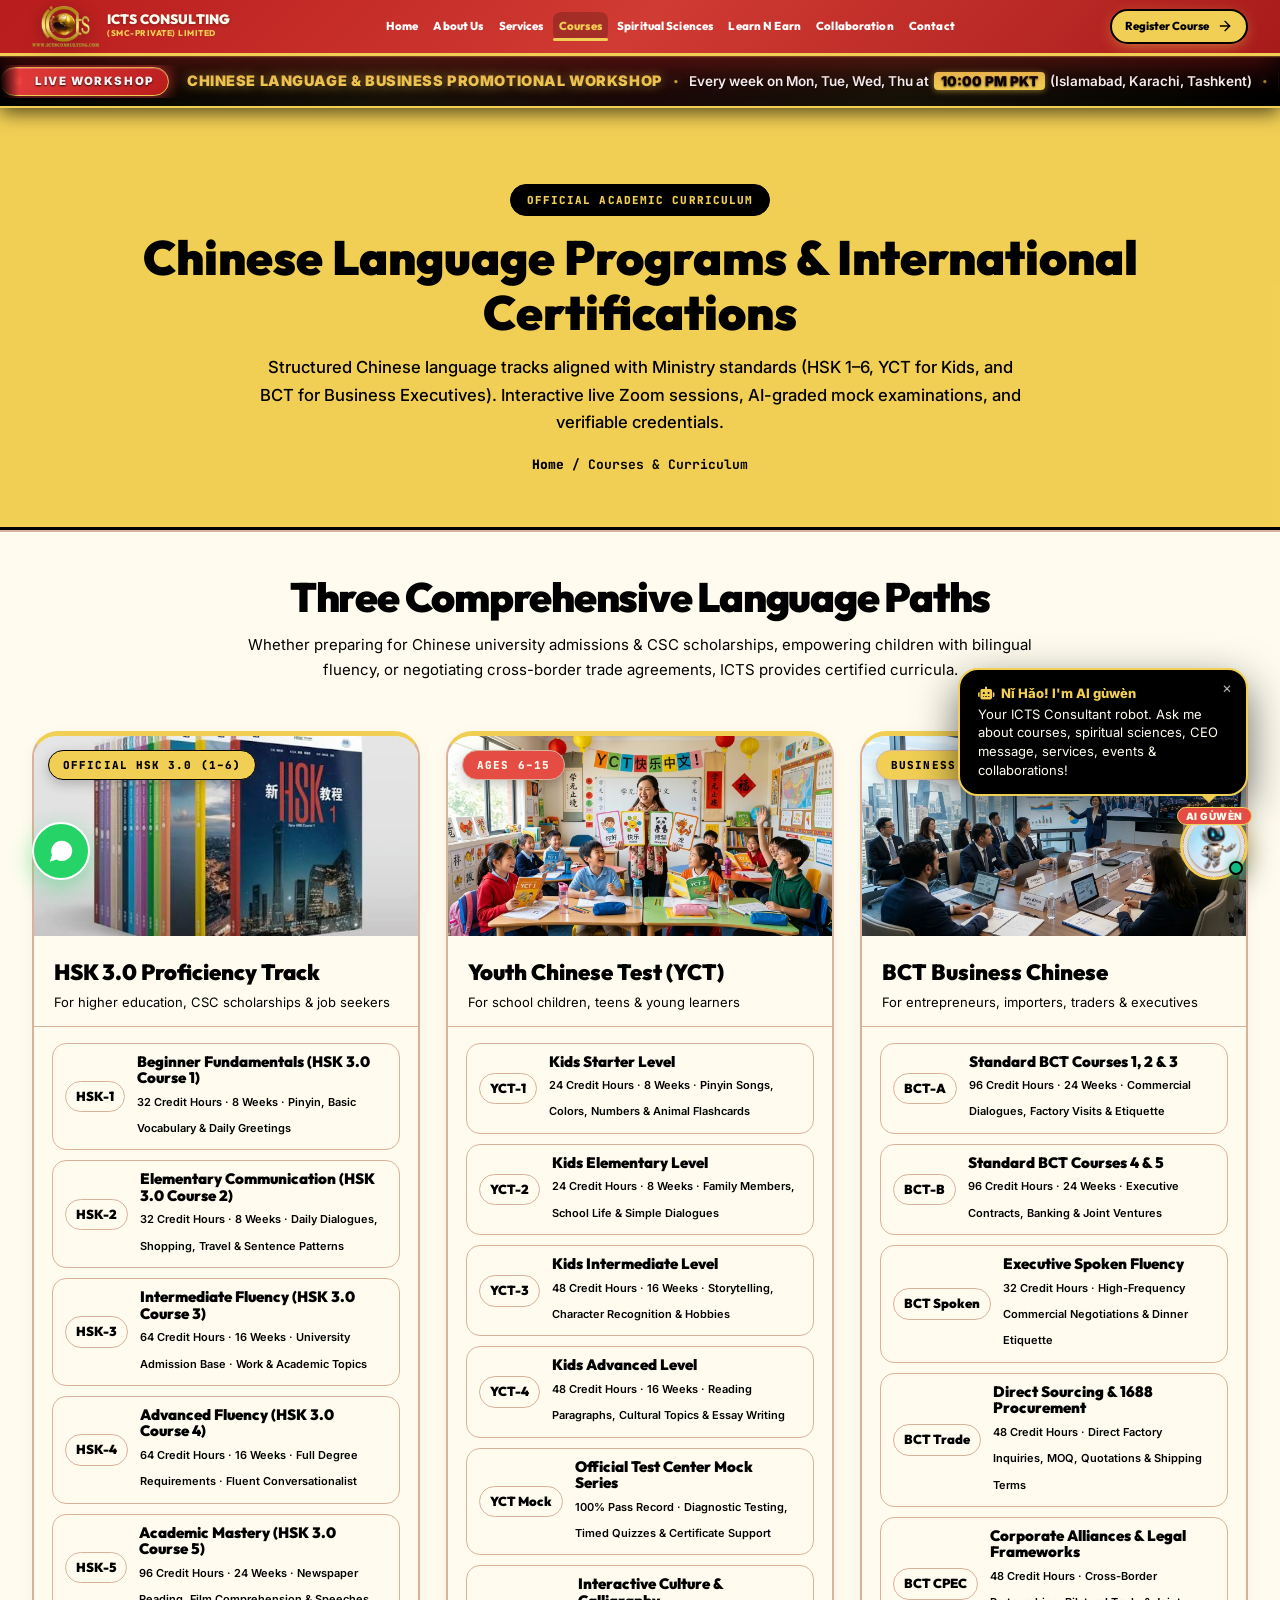
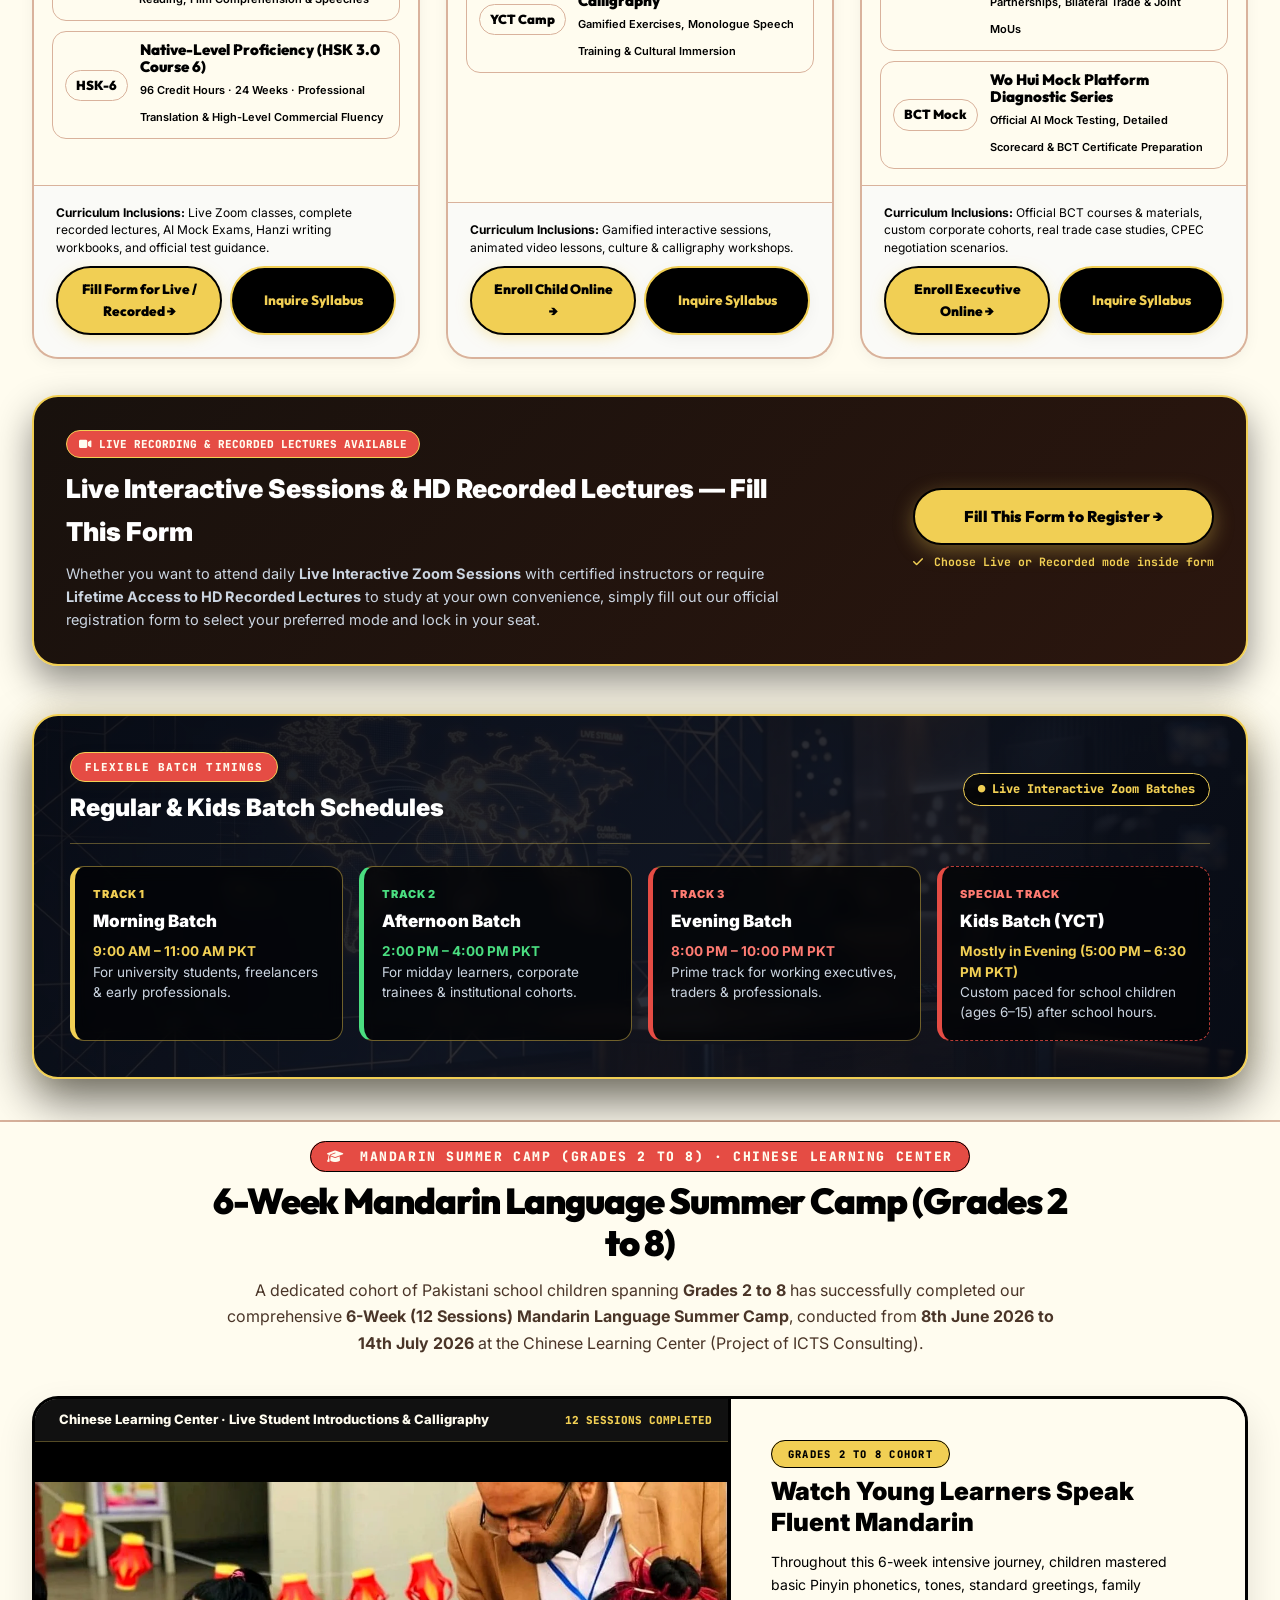
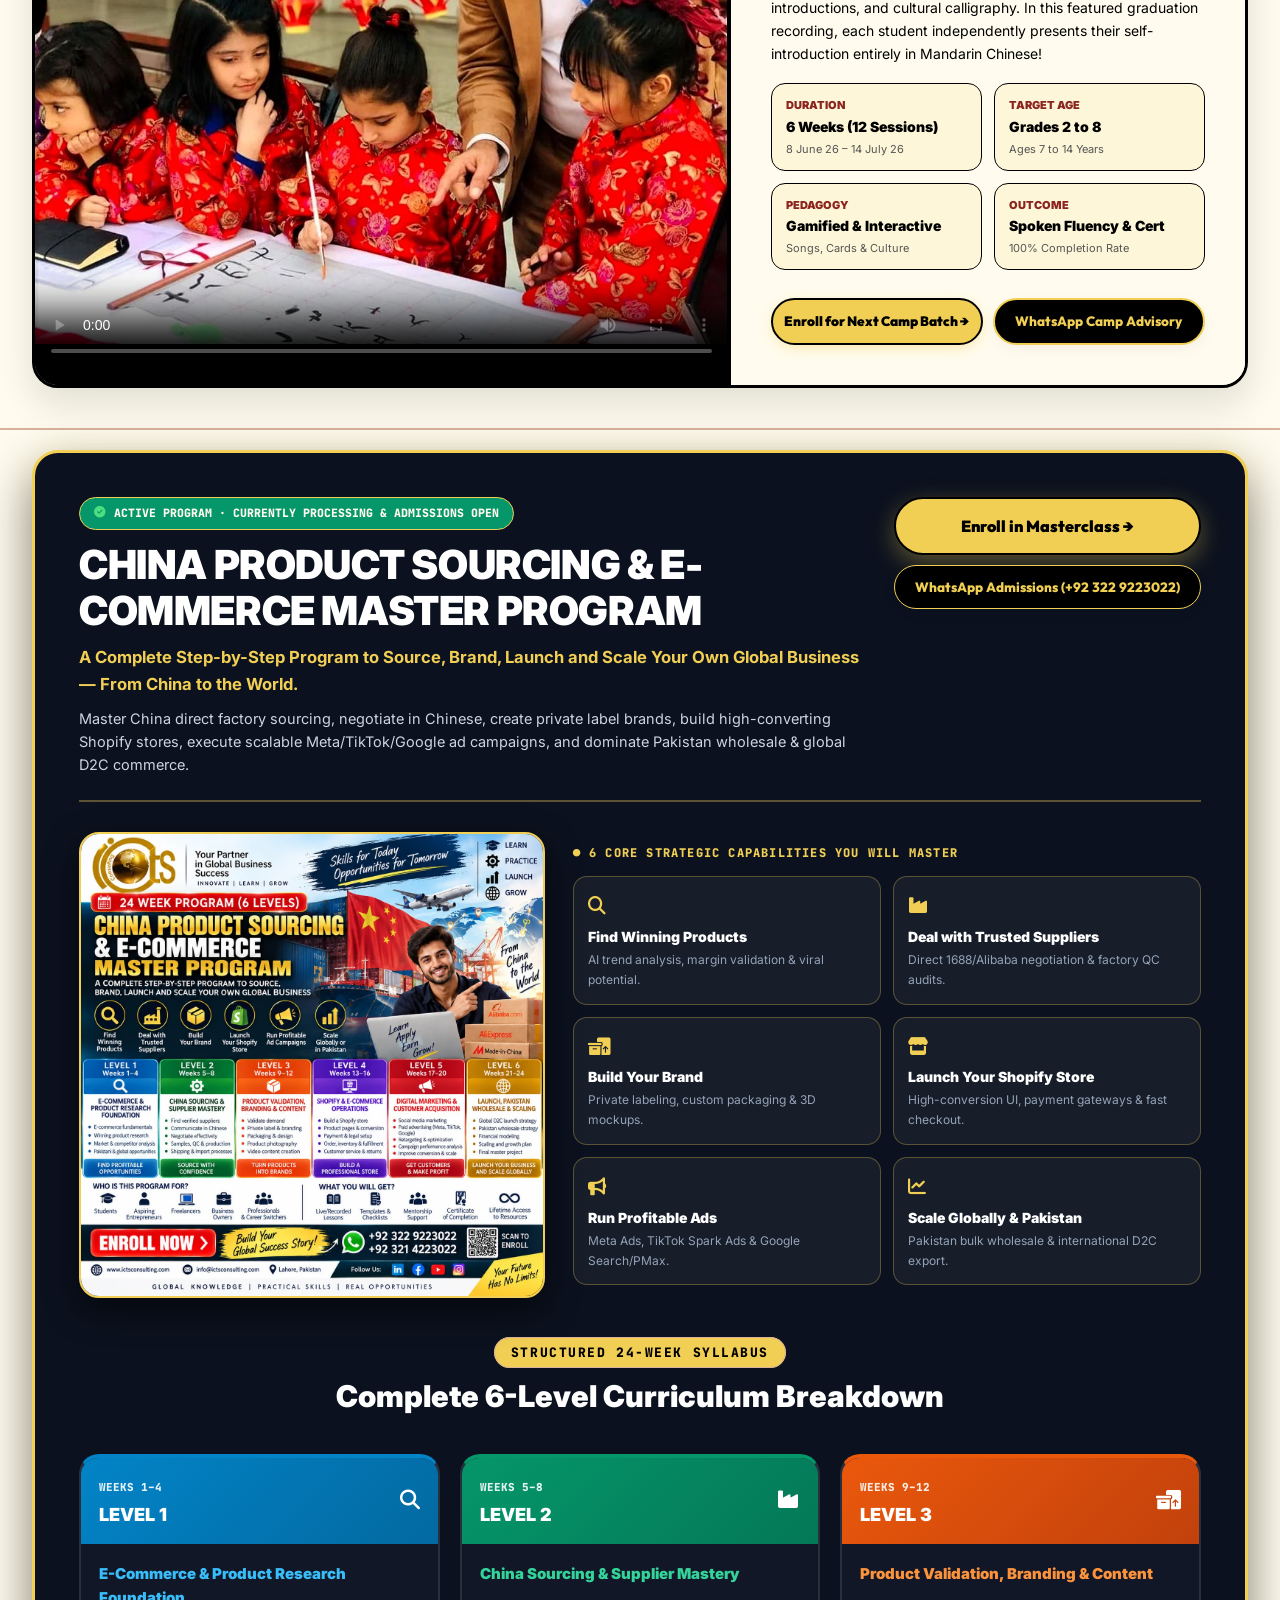
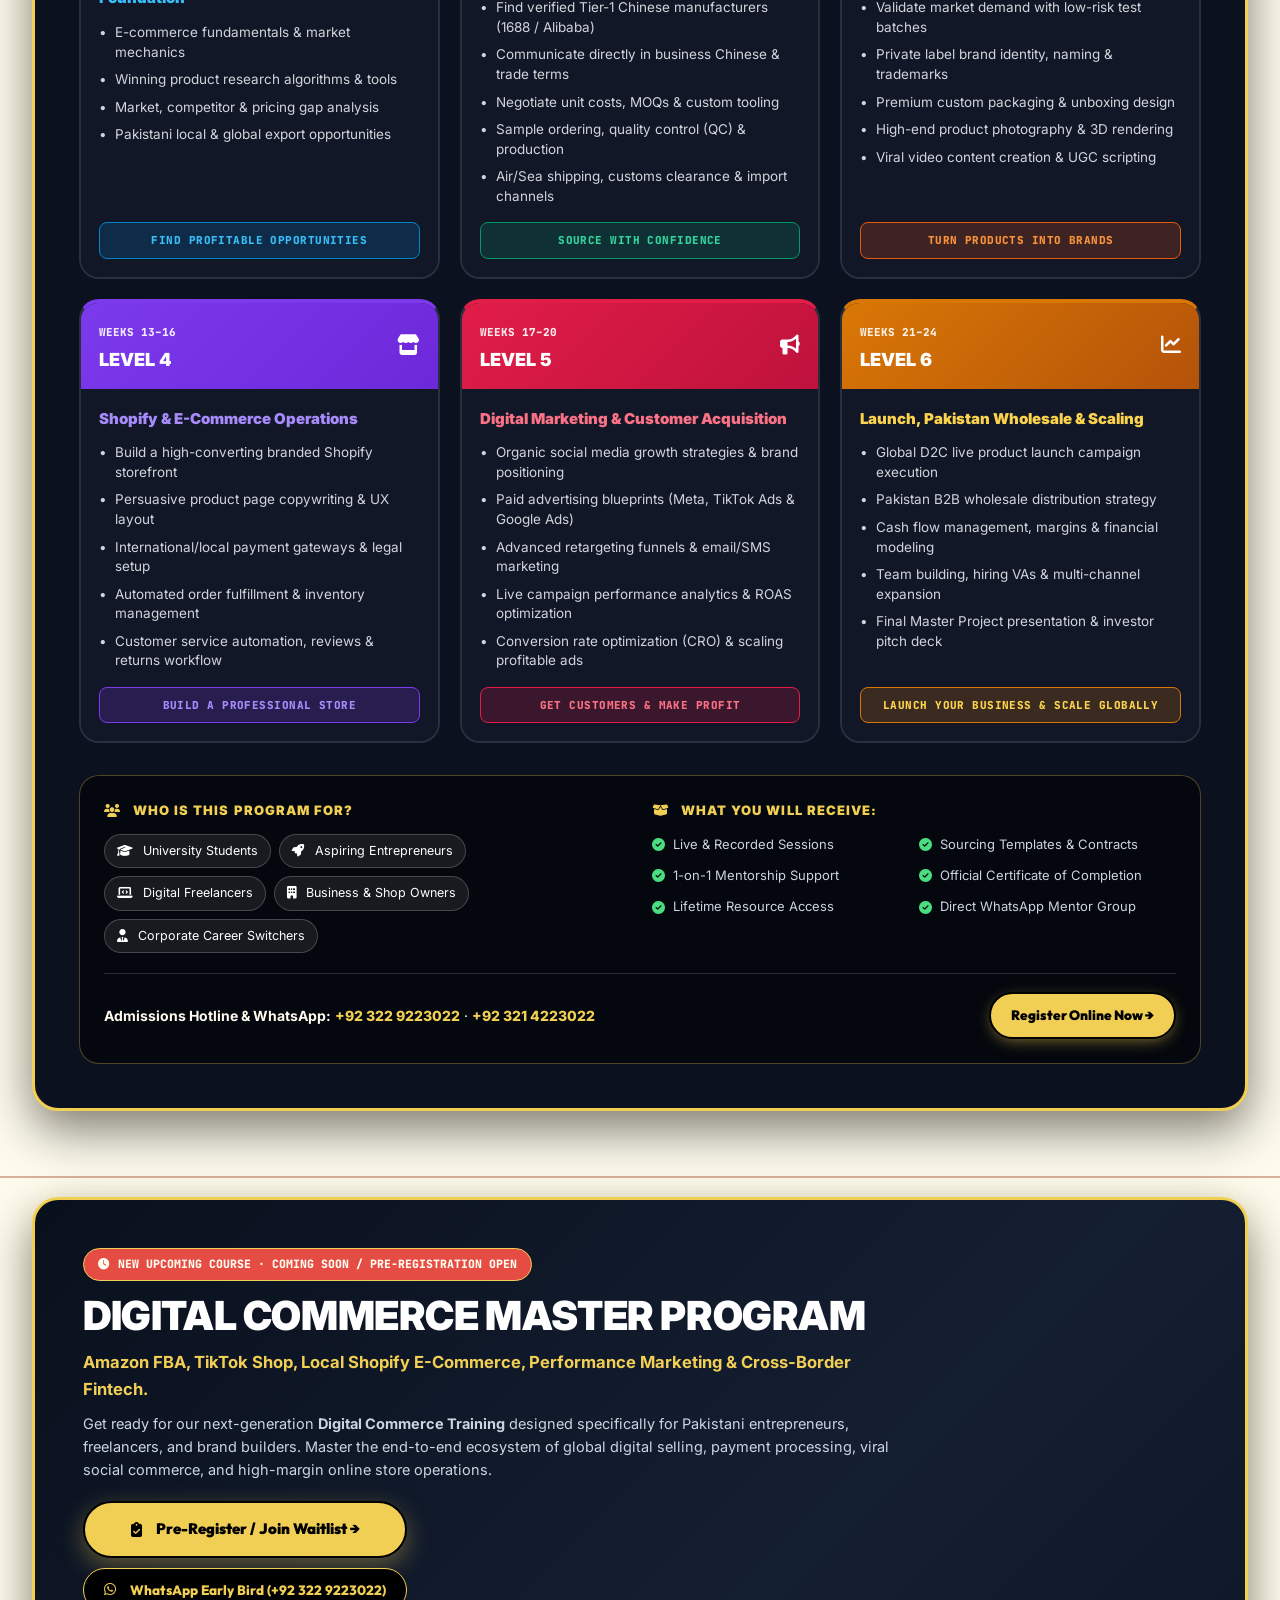
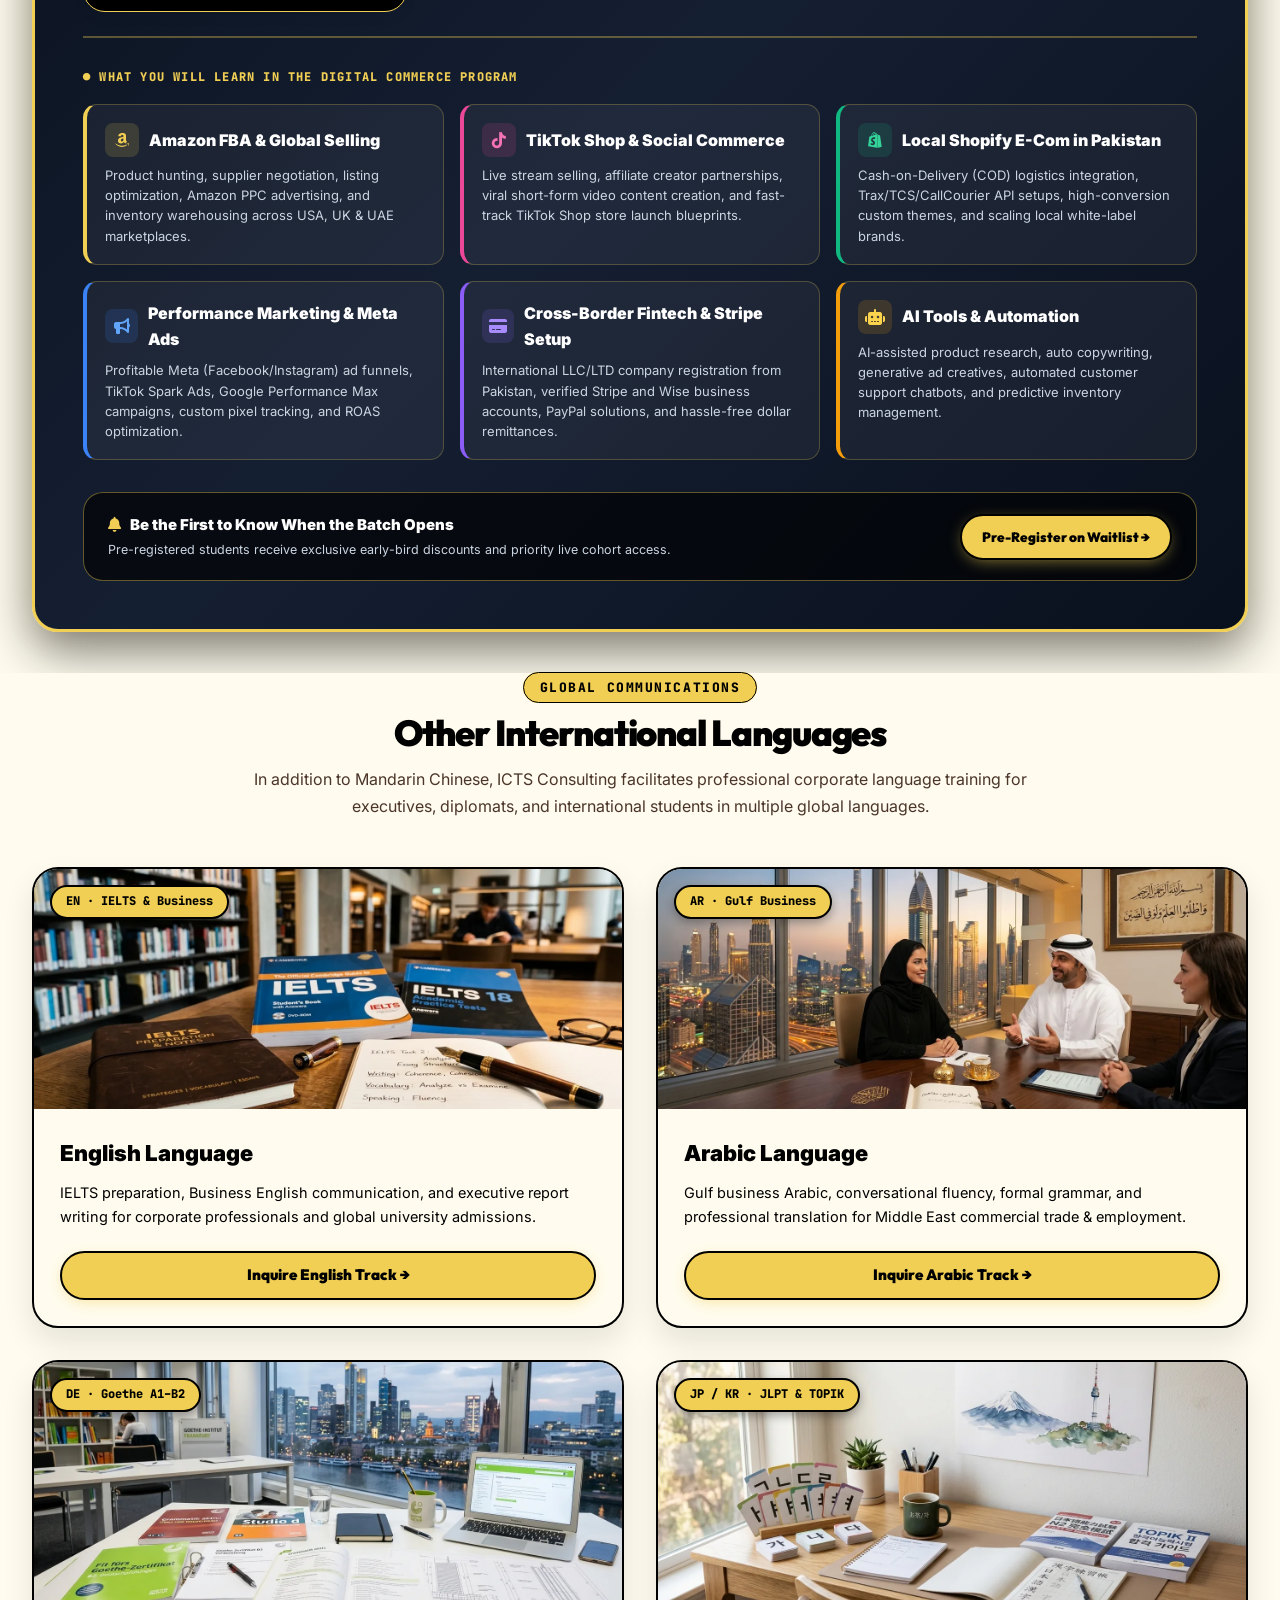
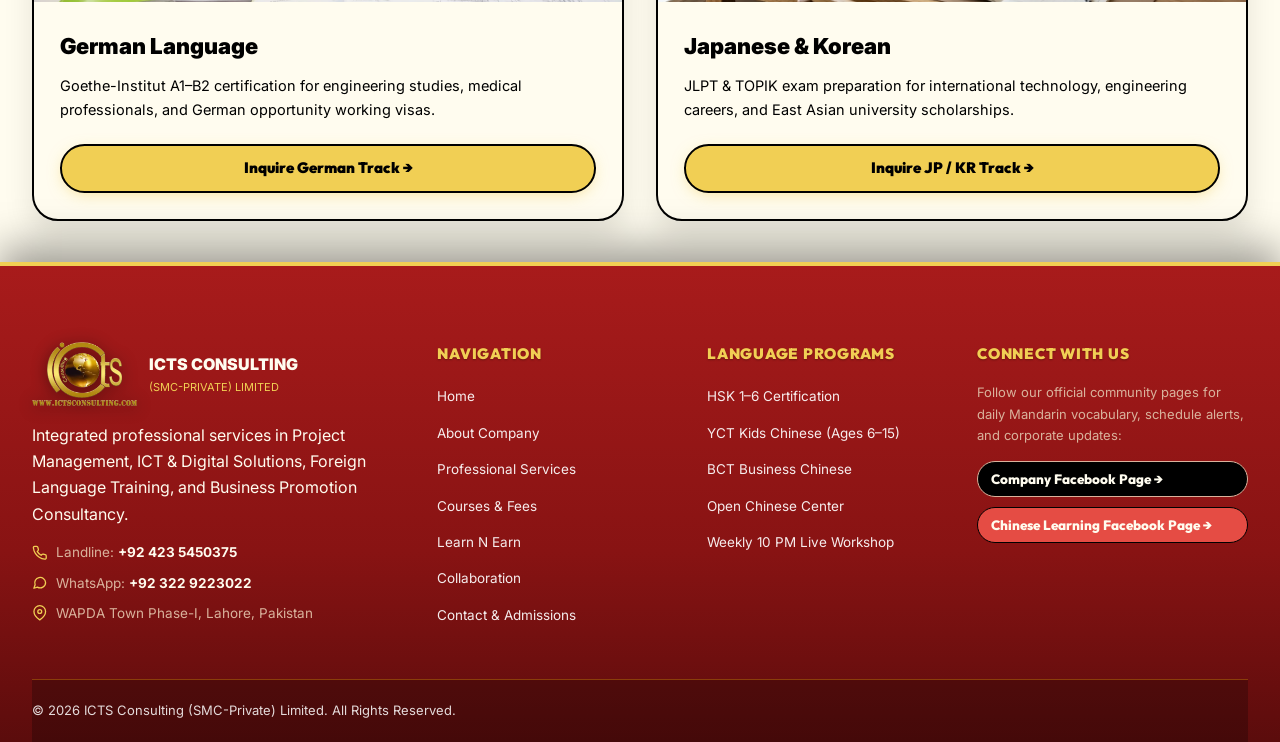
==== programs/index.html @ 7f03fbec "Update chatbot knowledge base, fix programs redirection, and set official logo in social previews" ====
<!DOCTYPE html>
<html lang="en">
<head>
  <meta charset="UTF-8">
  <meta http-equiv="refresh" content="0; url=../courses.html">
  <meta name="robots" content="index, follow">
  <title>Chinese Language Programs &amp; Courses | ICTS Consulting</title>
  <!-- Social / WhatsApp Preview Tags -->
  <meta property="og:type" content="website">
  <meta property="og:title" content="Chinese Language Programs & Courses | ICTS Consulting">
  <meta property="og:description" content="Explore certified Chinese Mandarin HSK, YCT, BCT, Business Language, and E-Commerce courses by ICTS Consulting.">
  <meta property="og:image" content="https://www.ictsconsulting.com/assests/icts_logo.webp">
  <meta property="og:image:secure_url" content="https://www.ictsconsulting.com/assests/icts_logo.webp">
  <meta property="og:image:type" content="image/webp">
  <meta property="og:image:alt" content="ICTS Consulting Official Logo">
  <meta property="og:url" content="https://www.ictsconsulting.com/courses.html">
  <meta name="twitter:card" content="summary_large_image">
  <meta name="twitter:image" content="https://www.ictsconsulting.com/assests/icts_logo.webp">

  <script>
    window.location.replace("../courses.html");
  </script>
</head>
<body>
  <p>Redirecting to <a href="../courses.html">Chinese Language Programs &amp; Courses</a>...</p>
</body>
</html>
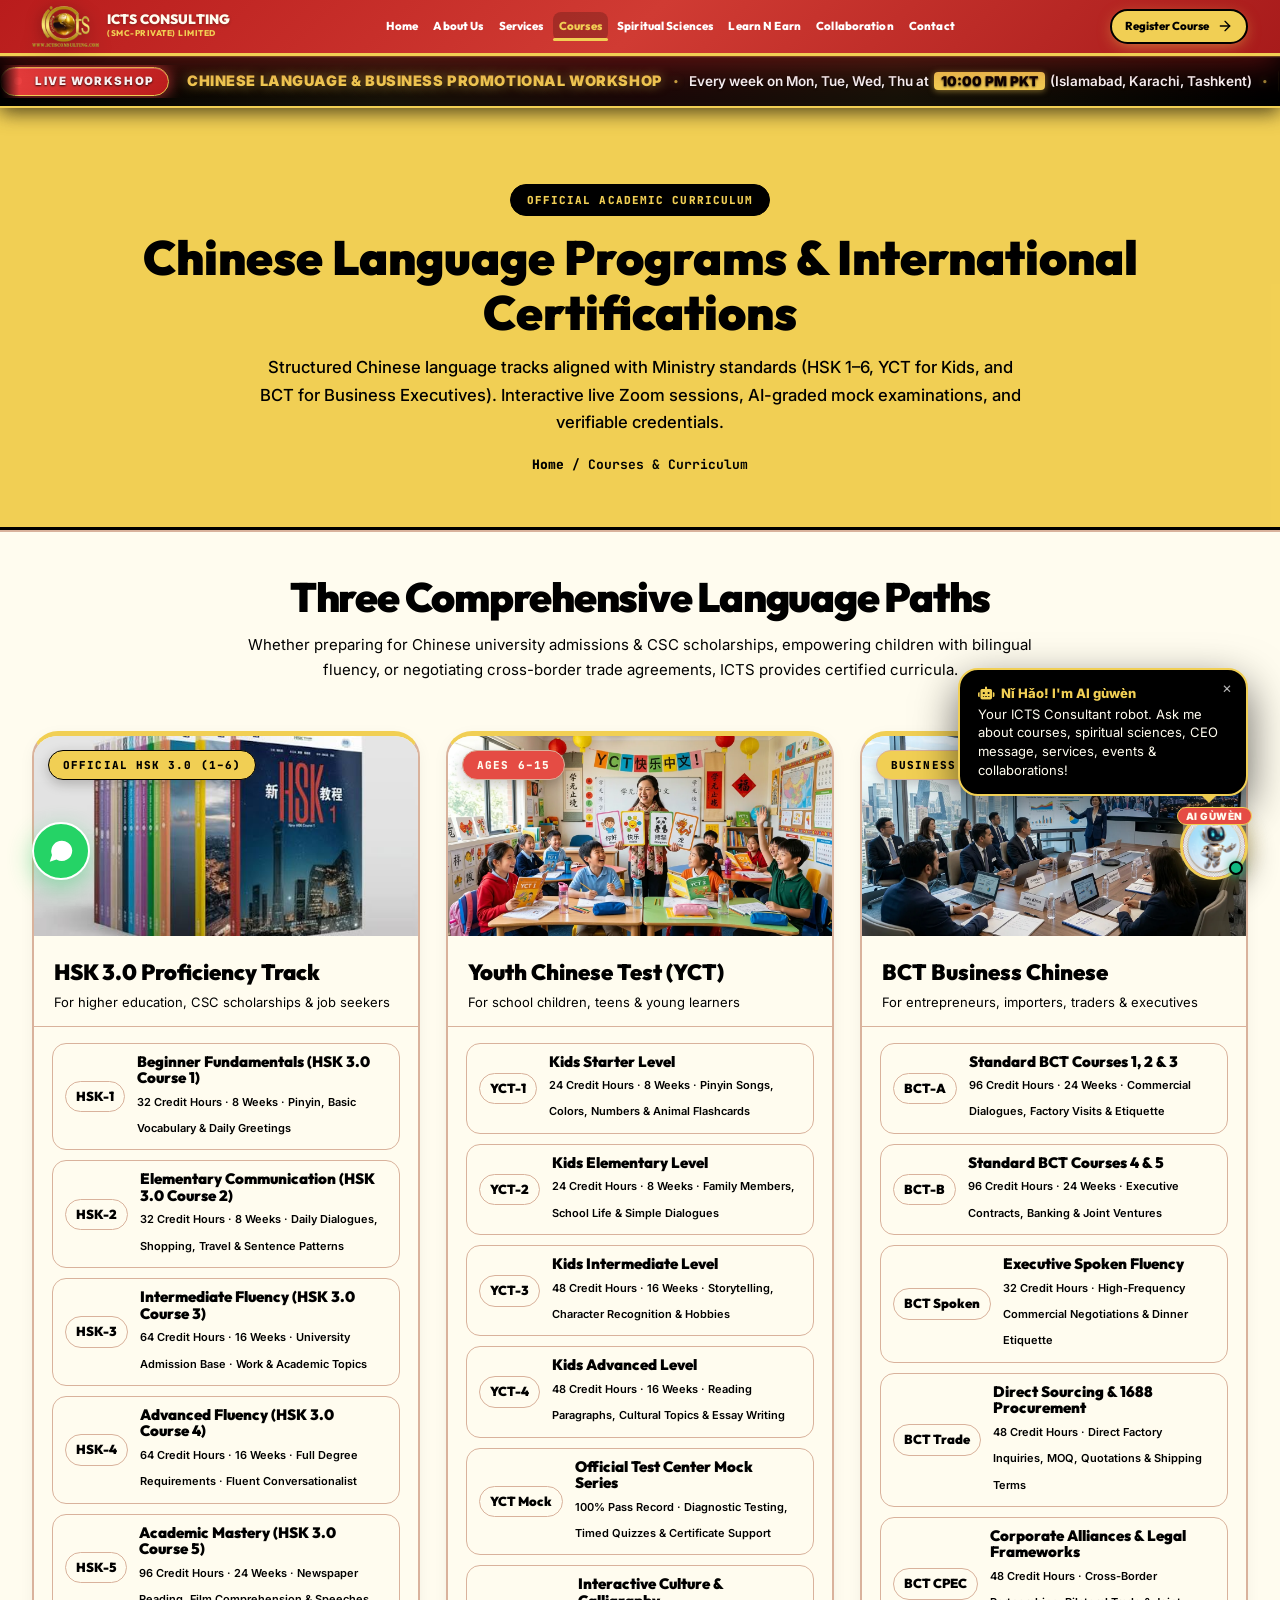
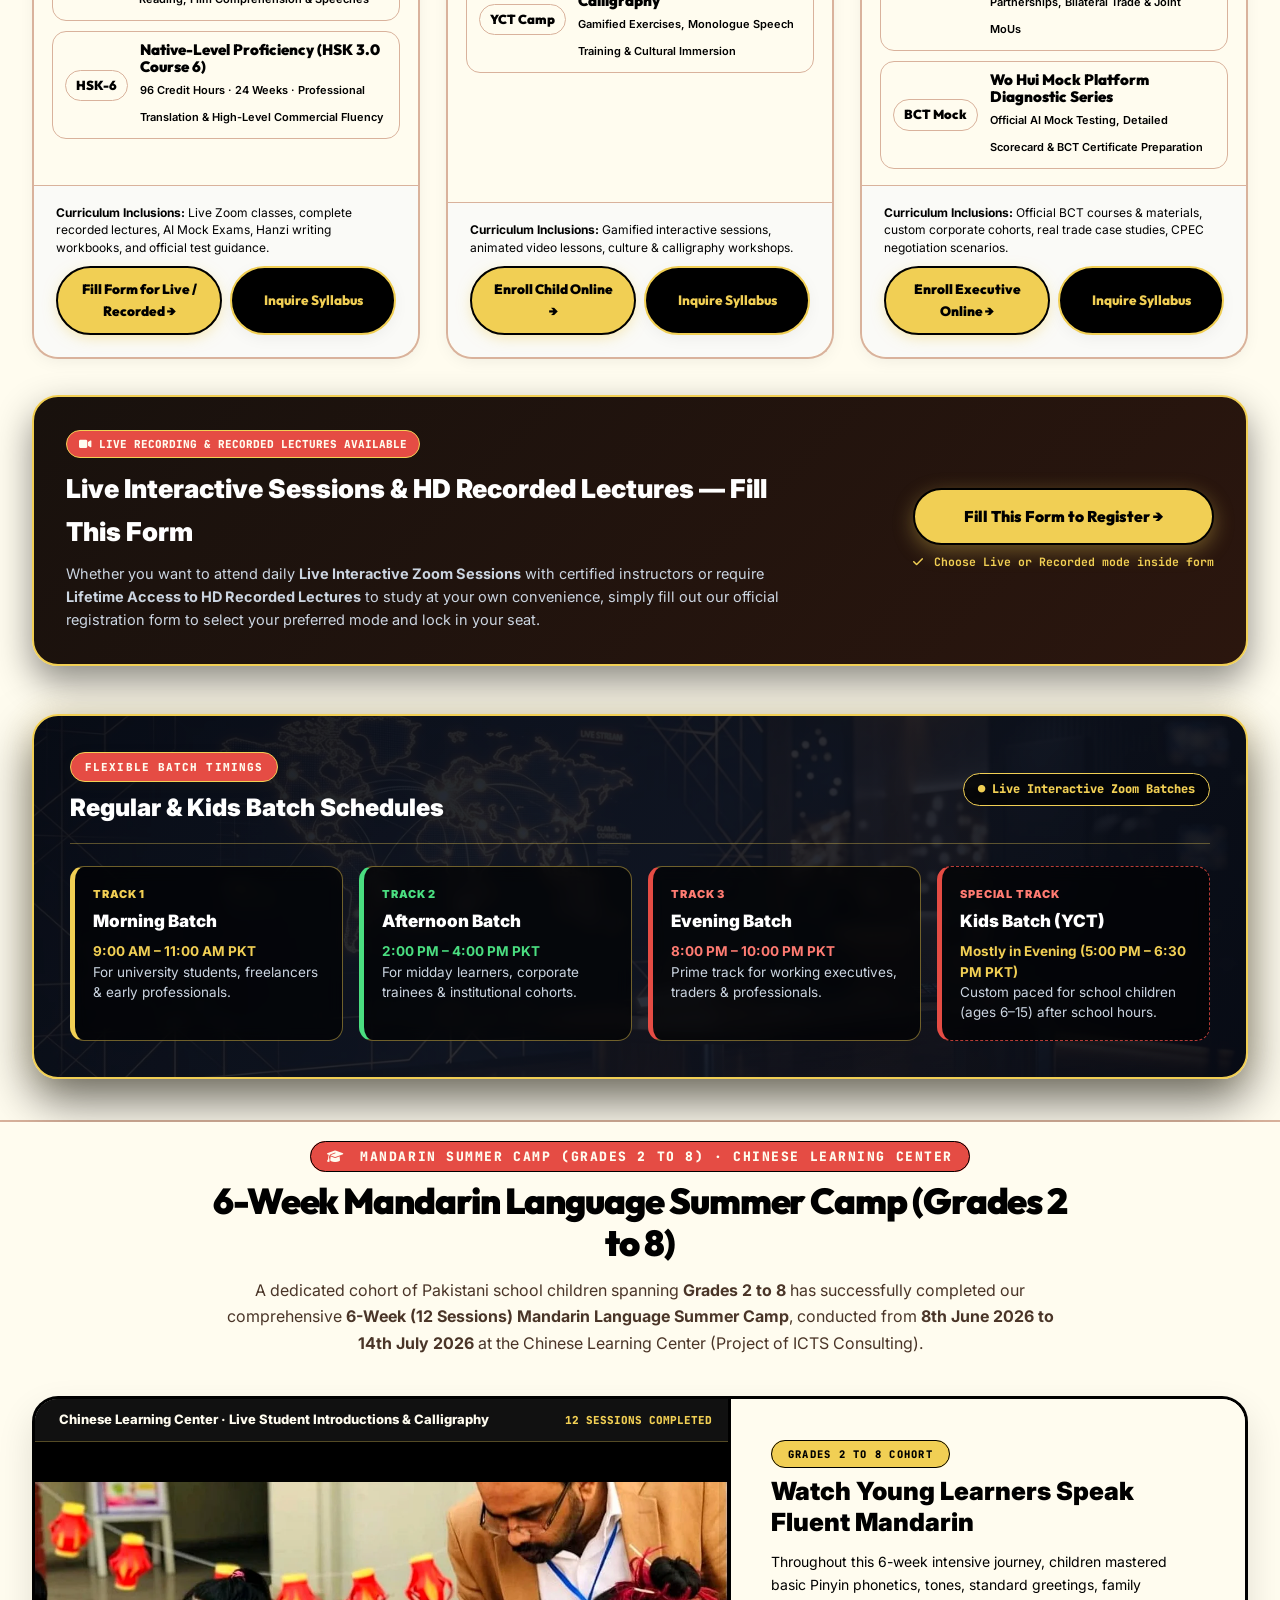
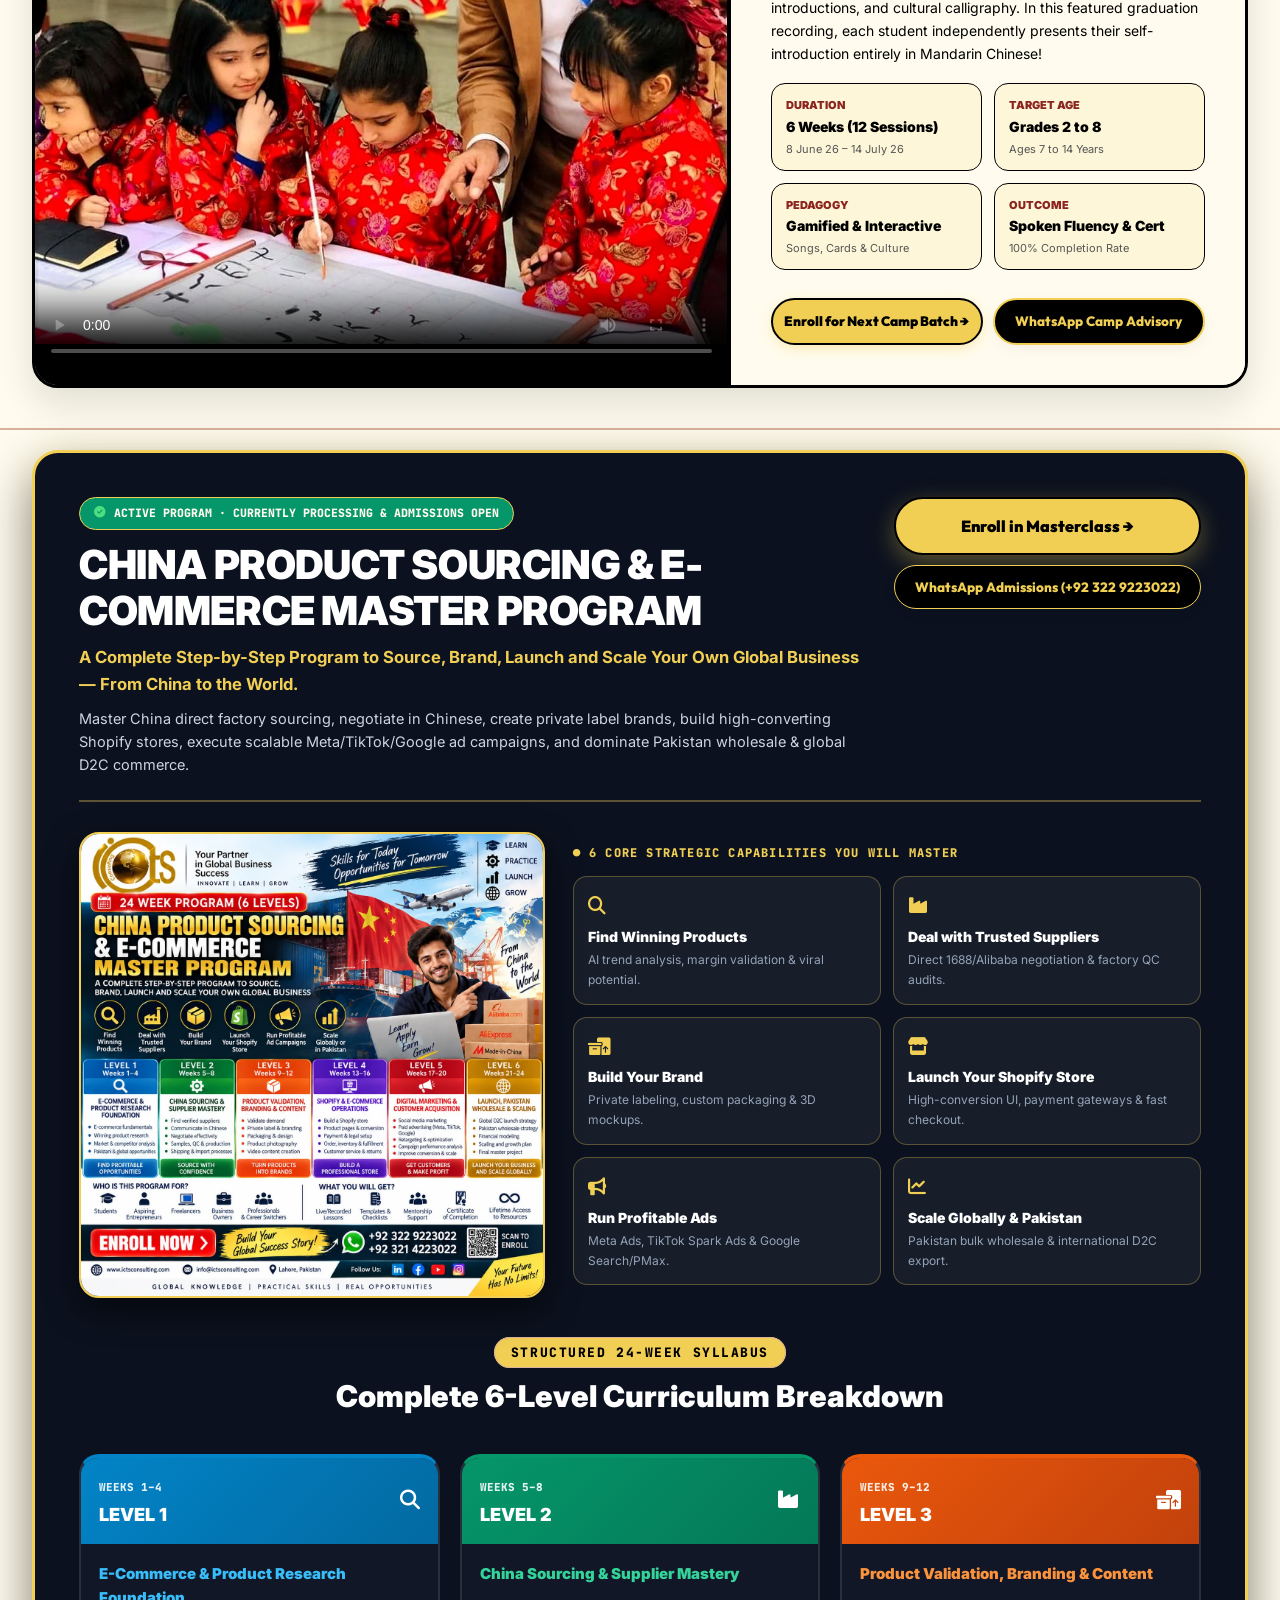
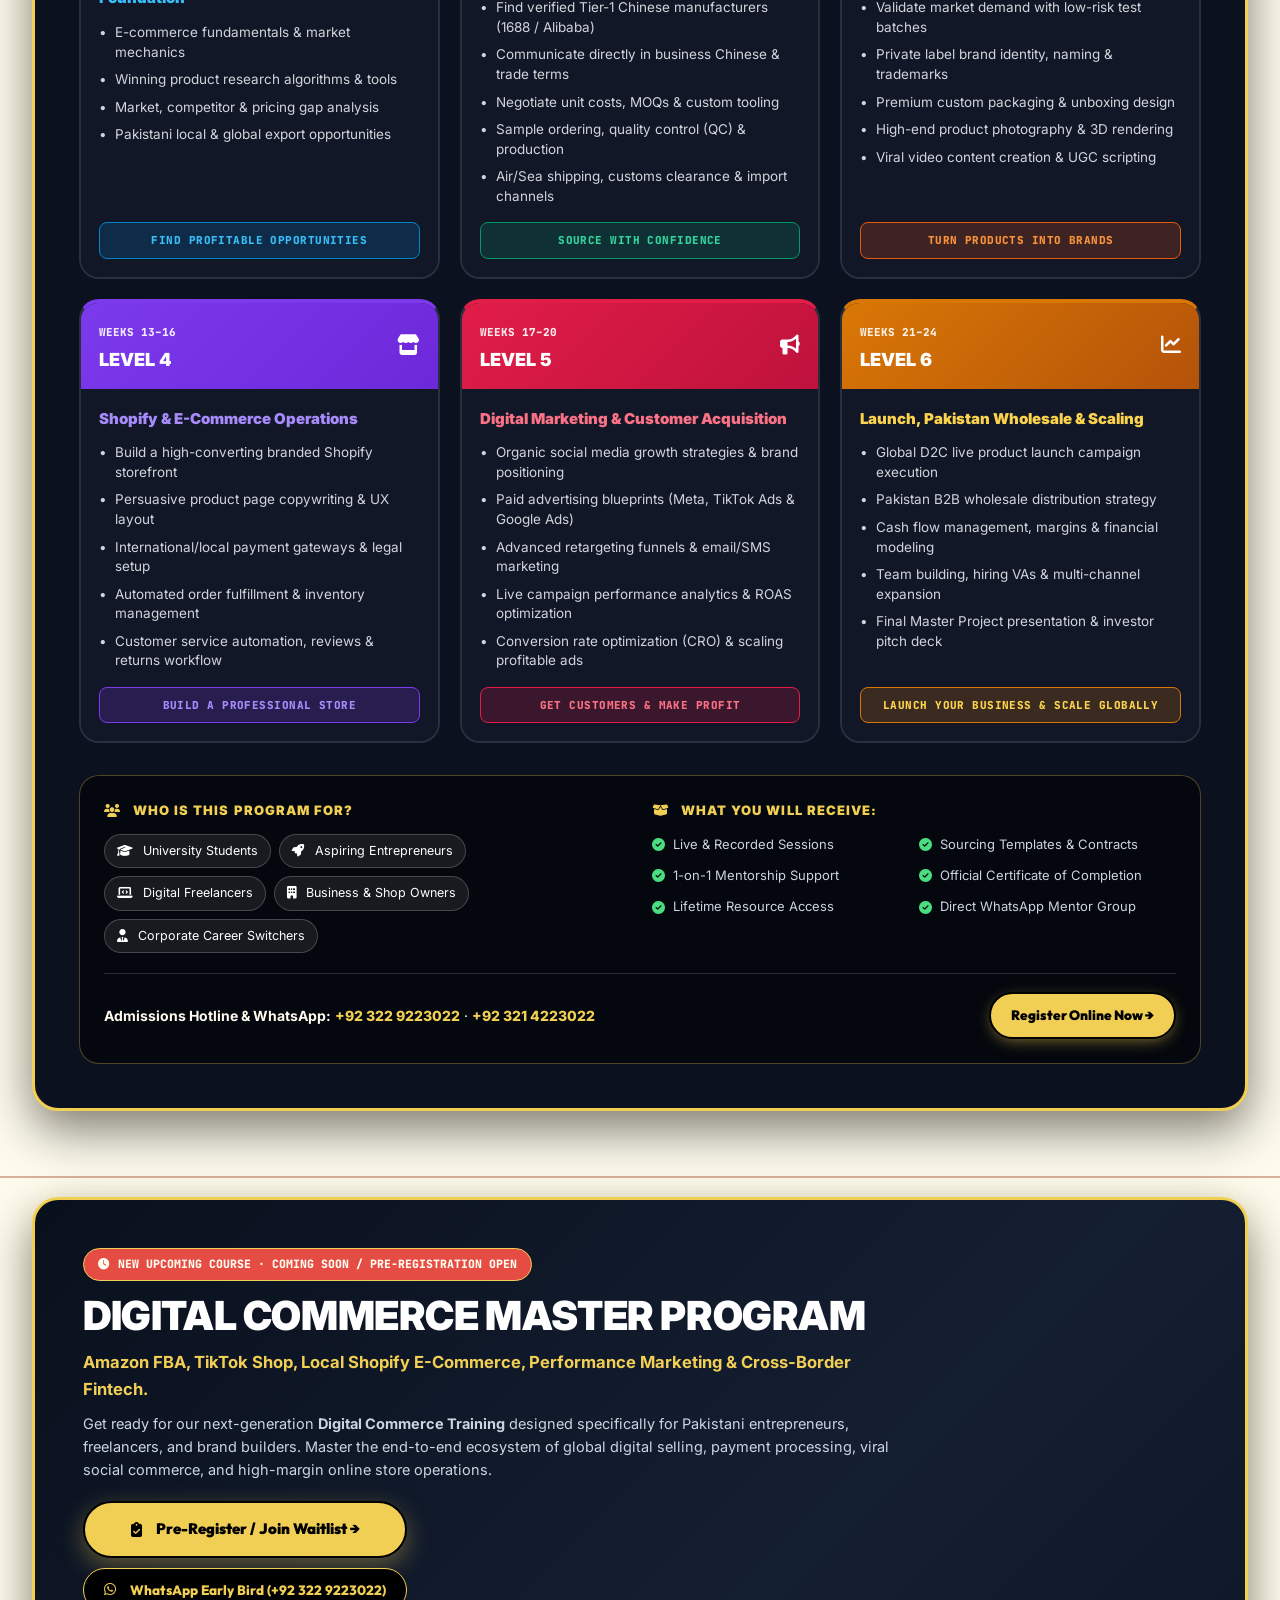
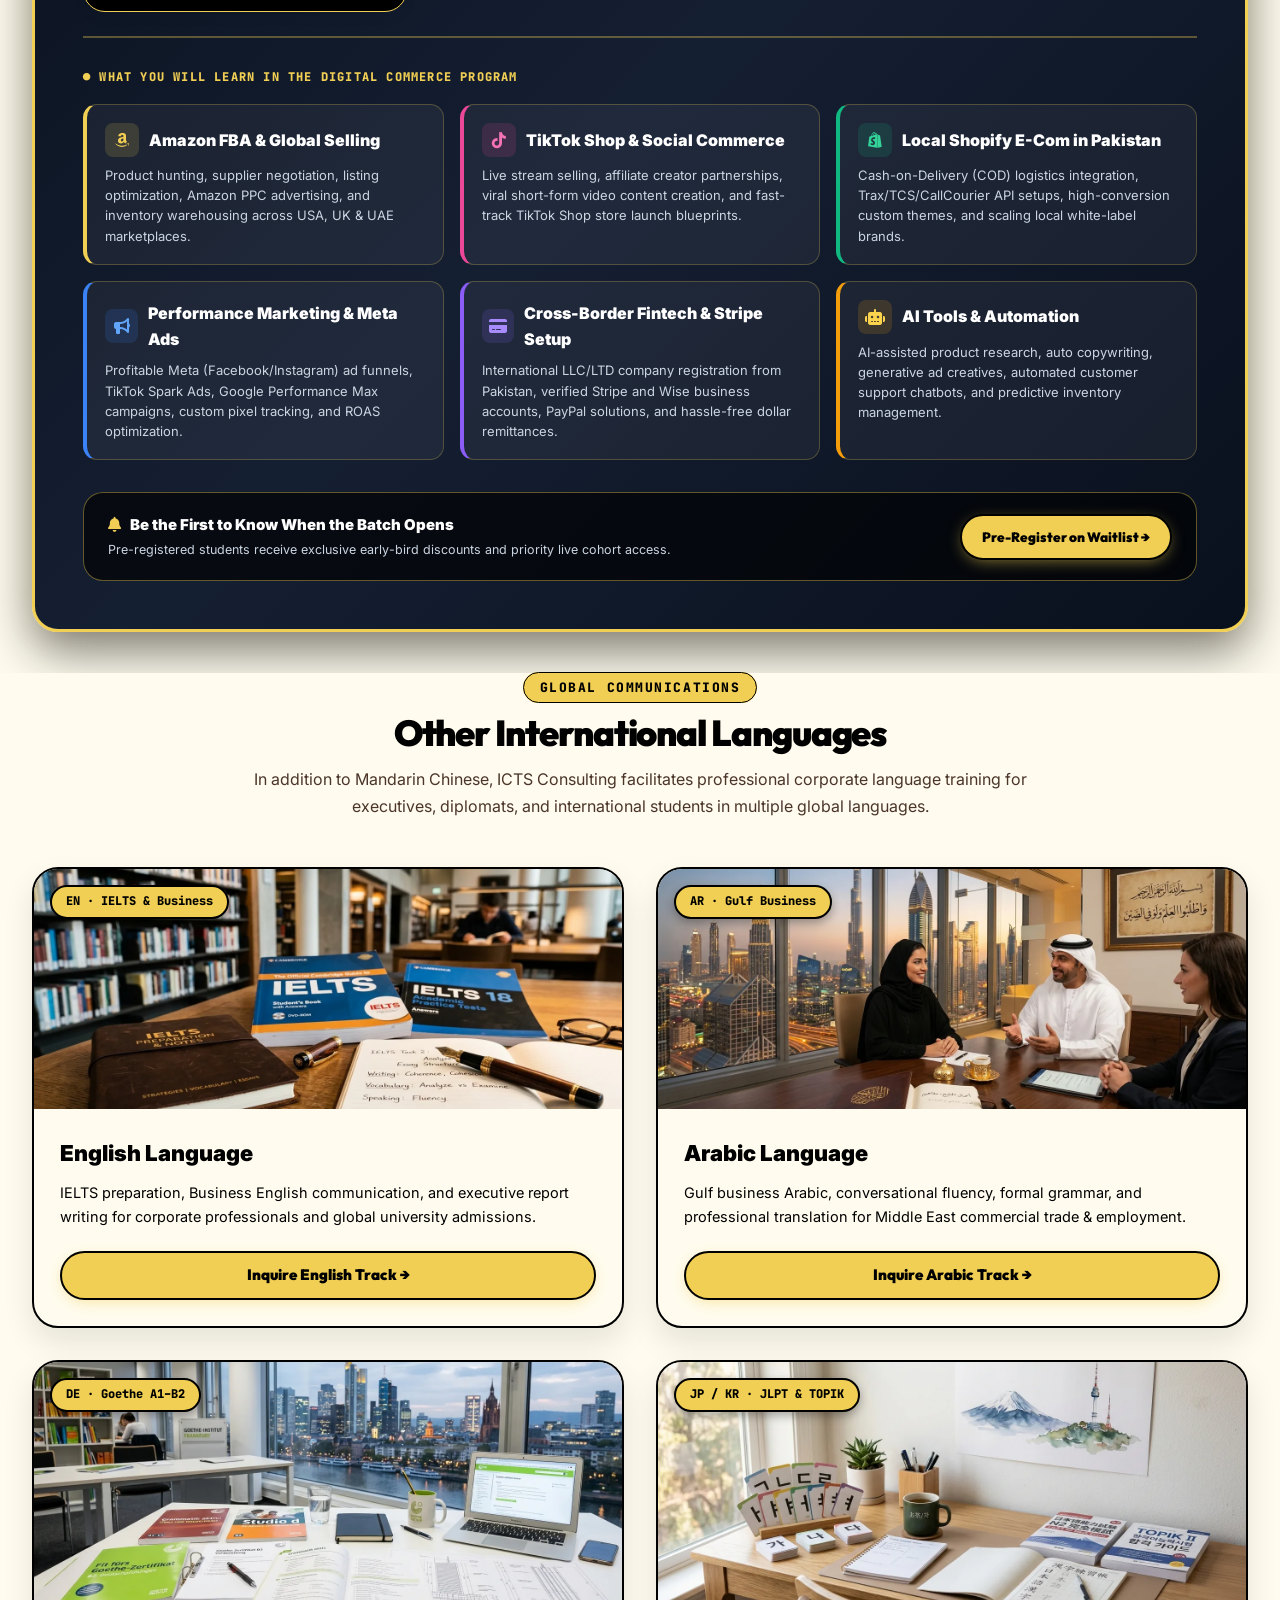
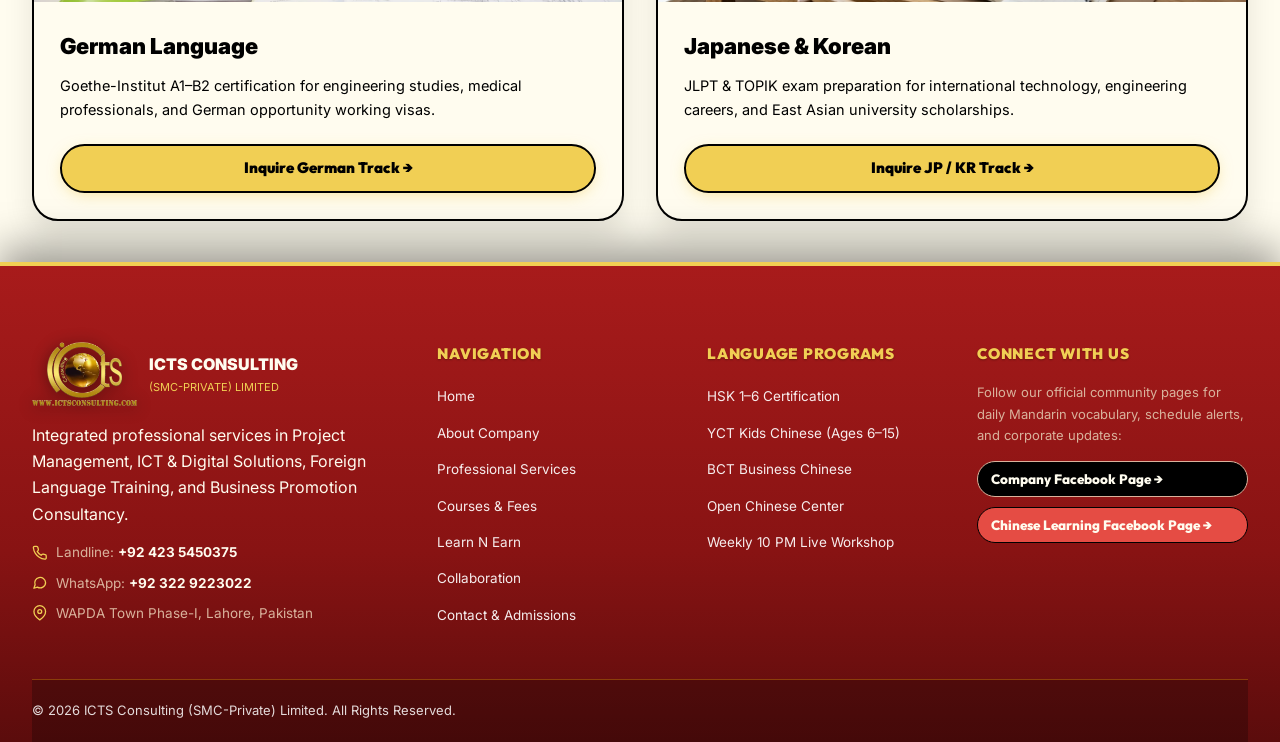
==== commit 4c1444da: "Fix social share logo aspect ratio with 1200x630 transparent framing" ====
--- a/programs/index.html
+++ b/programs/index.html
@@ -9,13 +9,15 @@
   <meta property="og:type" content="website">
   <meta property="og:title" content="Chinese Language Programs & Courses | ICTS Consulting">
   <meta property="og:description" content="Explore certified Chinese Mandarin HSK, YCT, BCT, Business Language, and E-Commerce courses by ICTS Consulting.">
-  <meta property="og:image" content="https://www.ictsconsulting.com/assests/icts_logo.webp">
-  <meta property="og:image:secure_url" content="https://www.ictsconsulting.com/assests/icts_logo.webp">
-  <meta property="og:image:type" content="image/webp">
+  <meta property="og:image" content="https://www.ictsconsulting.com/assests/icts_logo.png">
+  <meta property="og:image:secure_url" content="https://www.ictsconsulting.com/assests/icts_logo.png">
+  <meta property="og:image:type" content="image/png">
+  <meta property="og:image:width" content="1200">
+  <meta property="og:image:height" content="630">
   <meta property="og:image:alt" content="ICTS Consulting Official Logo">
   <meta property="og:url" content="https://www.ictsconsulting.com/courses.html">
   <meta name="twitter:card" content="summary_large_image">
-  <meta name="twitter:image" content="https://www.ictsconsulting.com/assests/icts_logo.webp">
+  <meta name="twitter:image" content="https://www.ictsconsulting.com/assests/icts_logo.png">
 
   <script>
     window.location.replace("../courses.html");
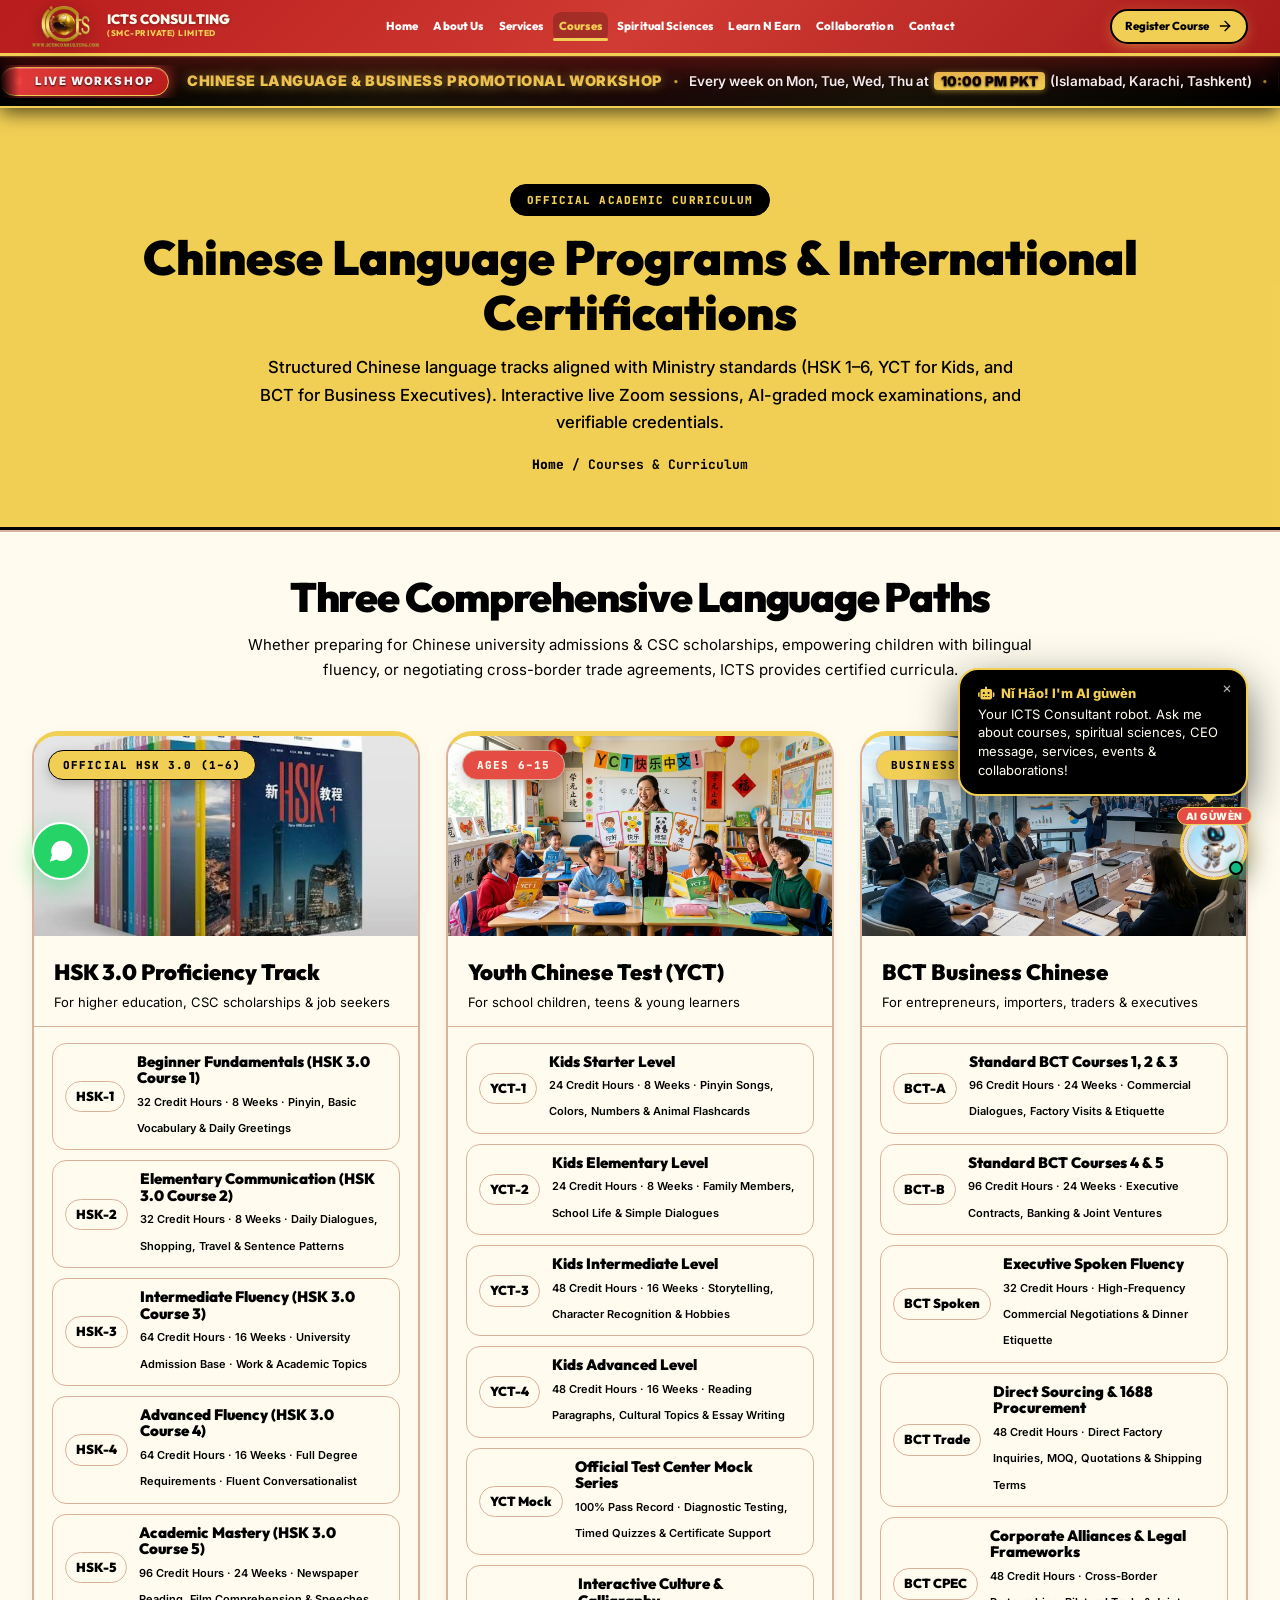
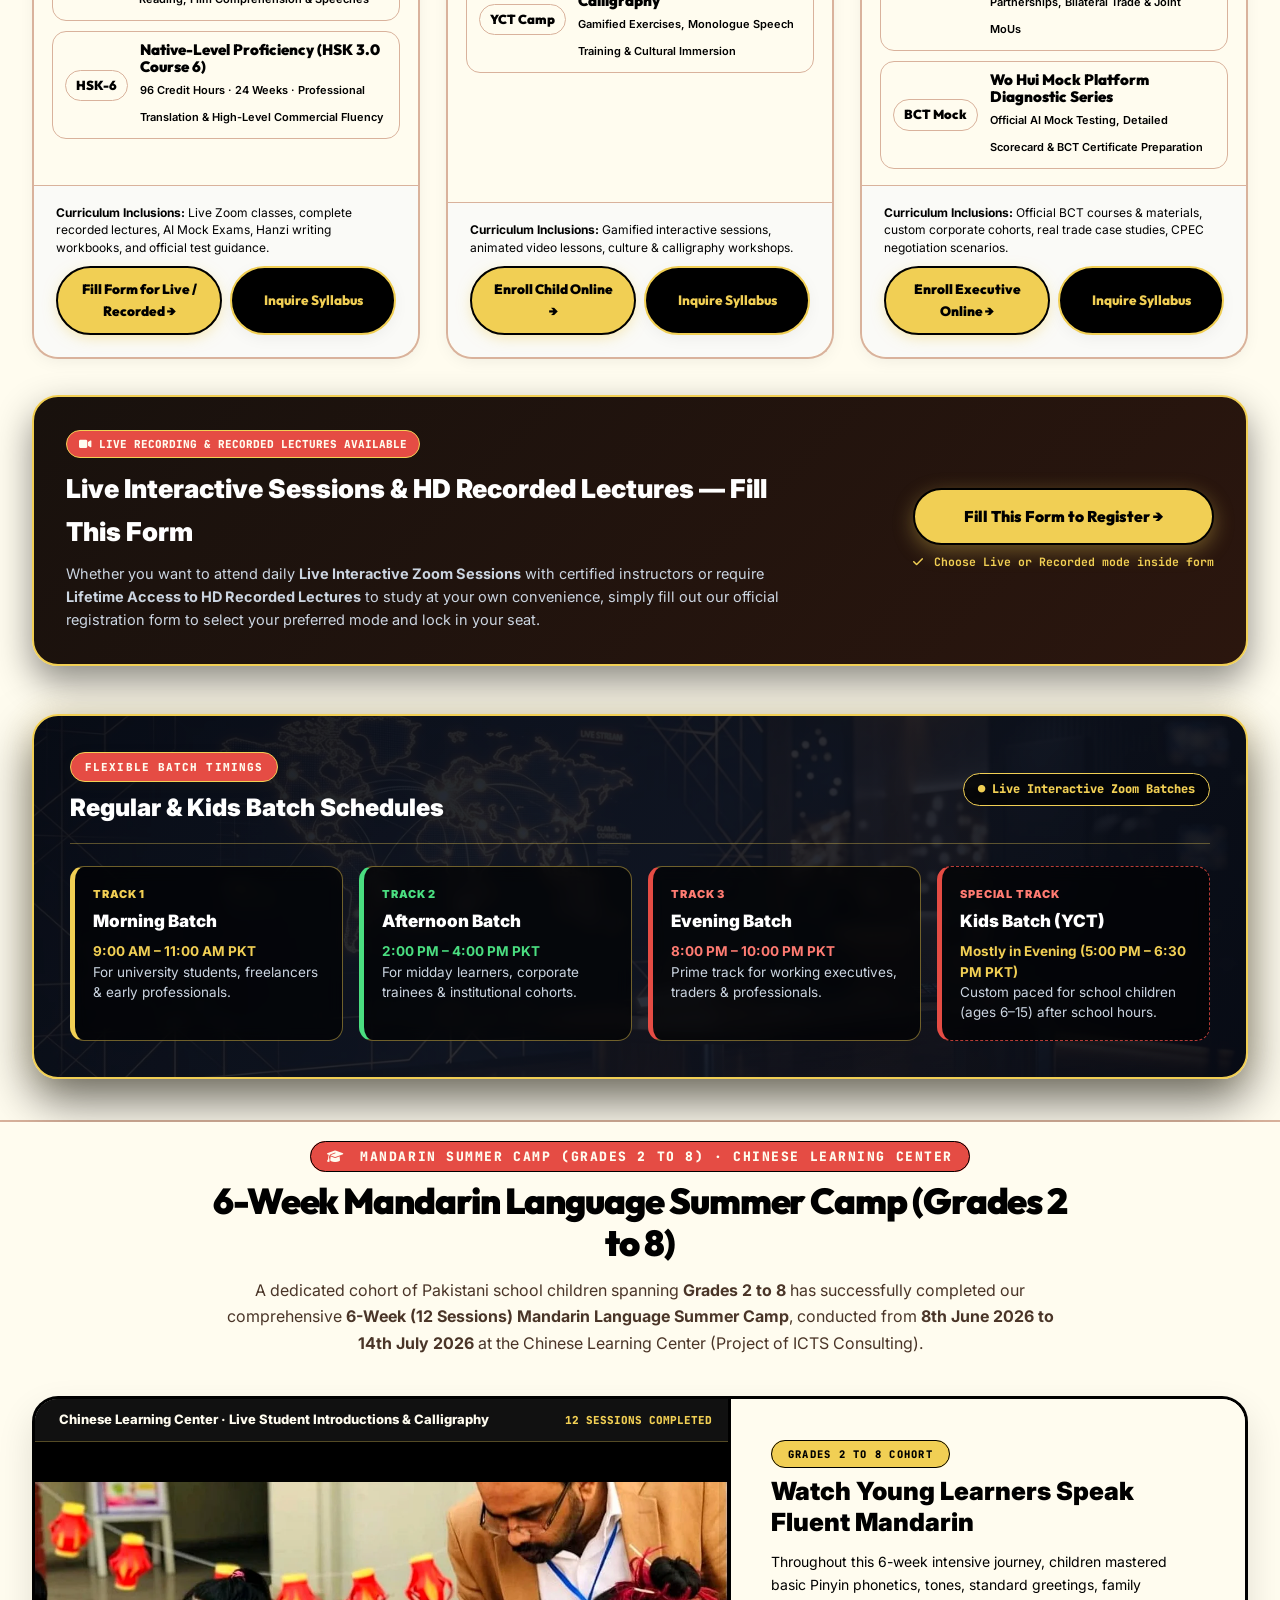
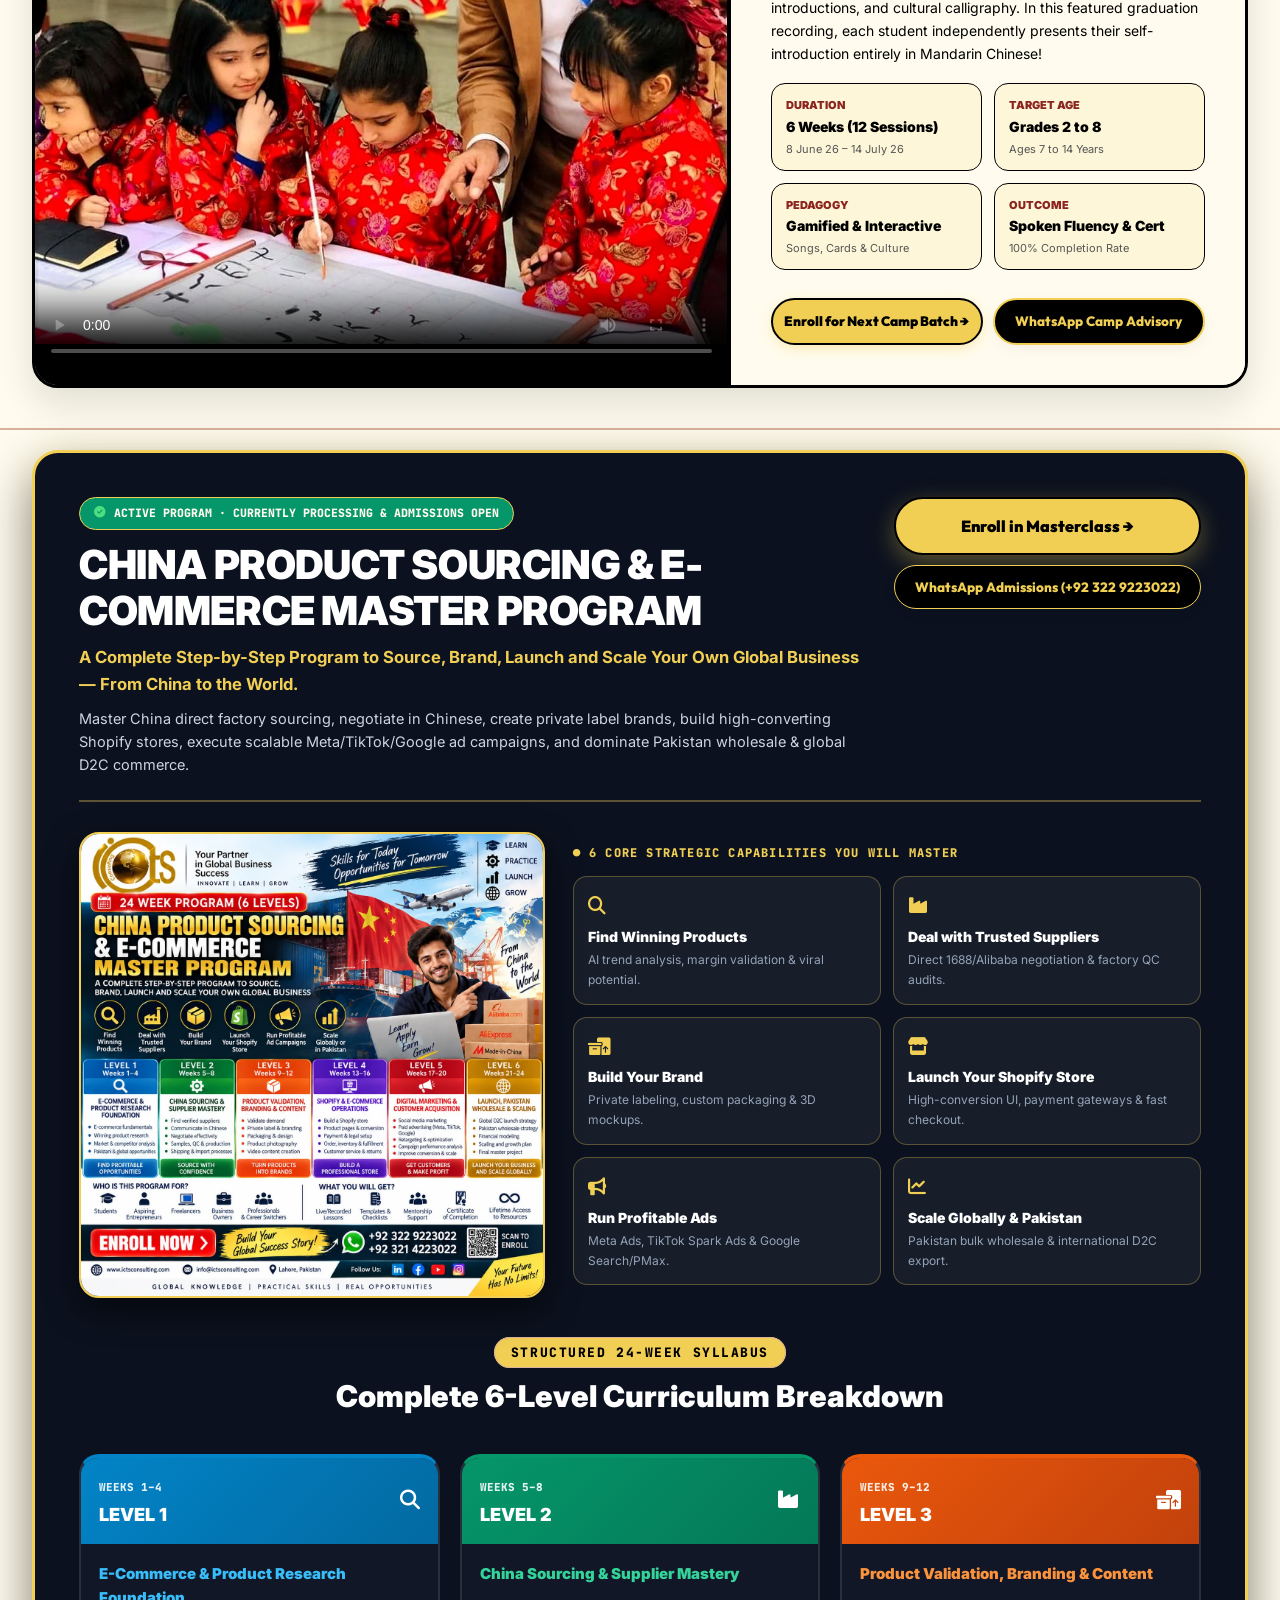
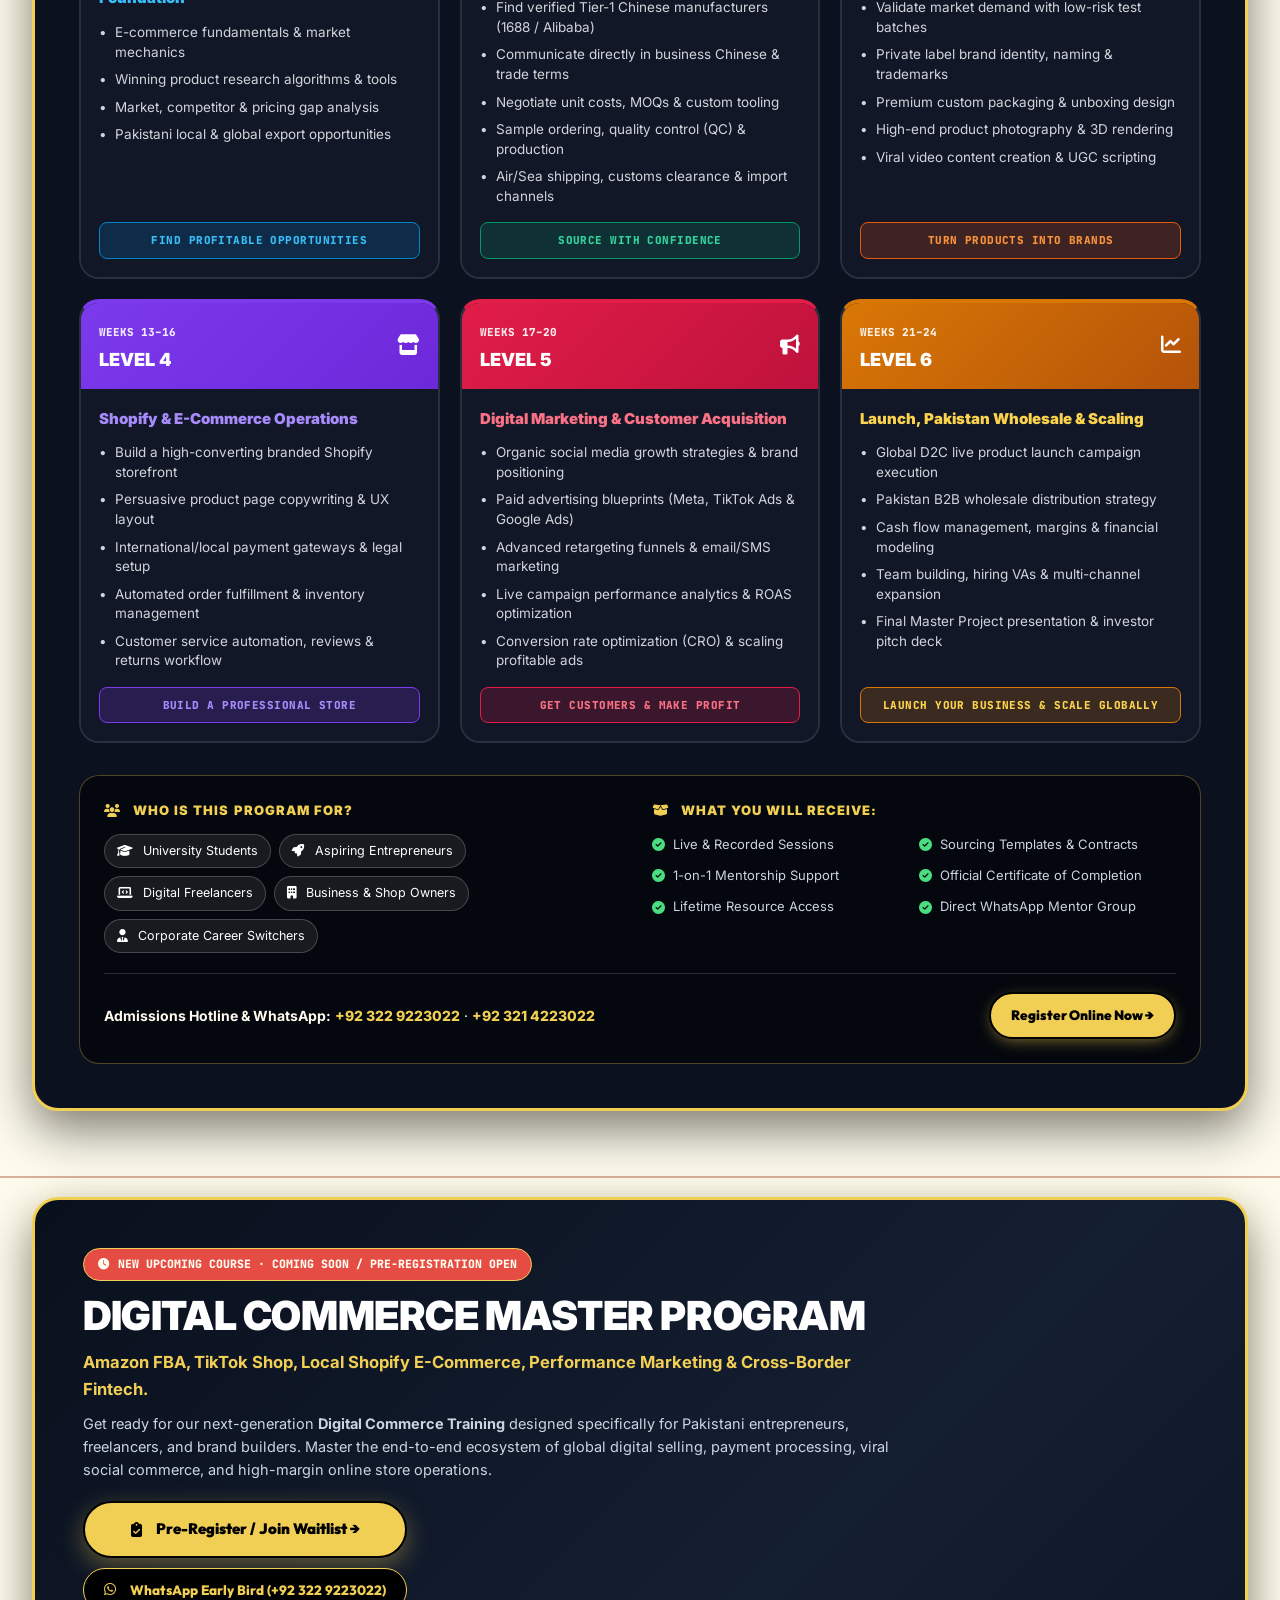
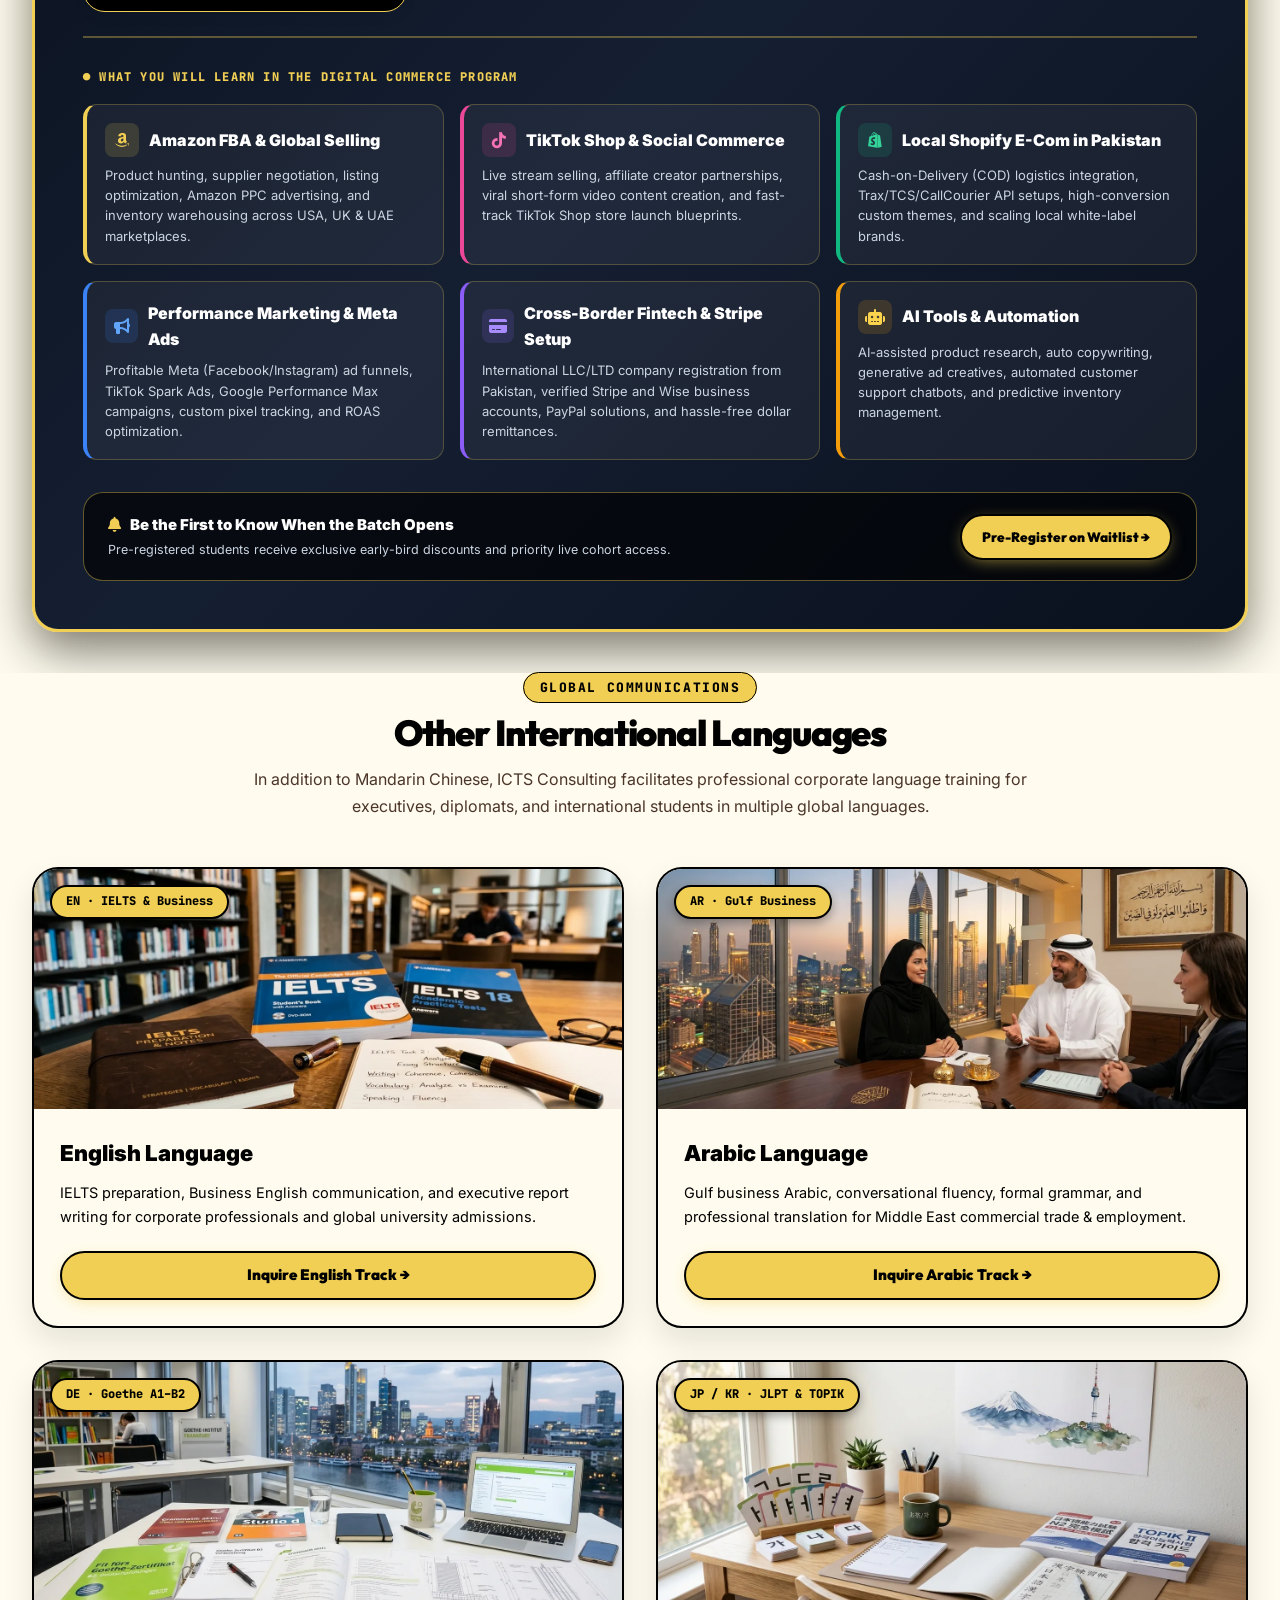
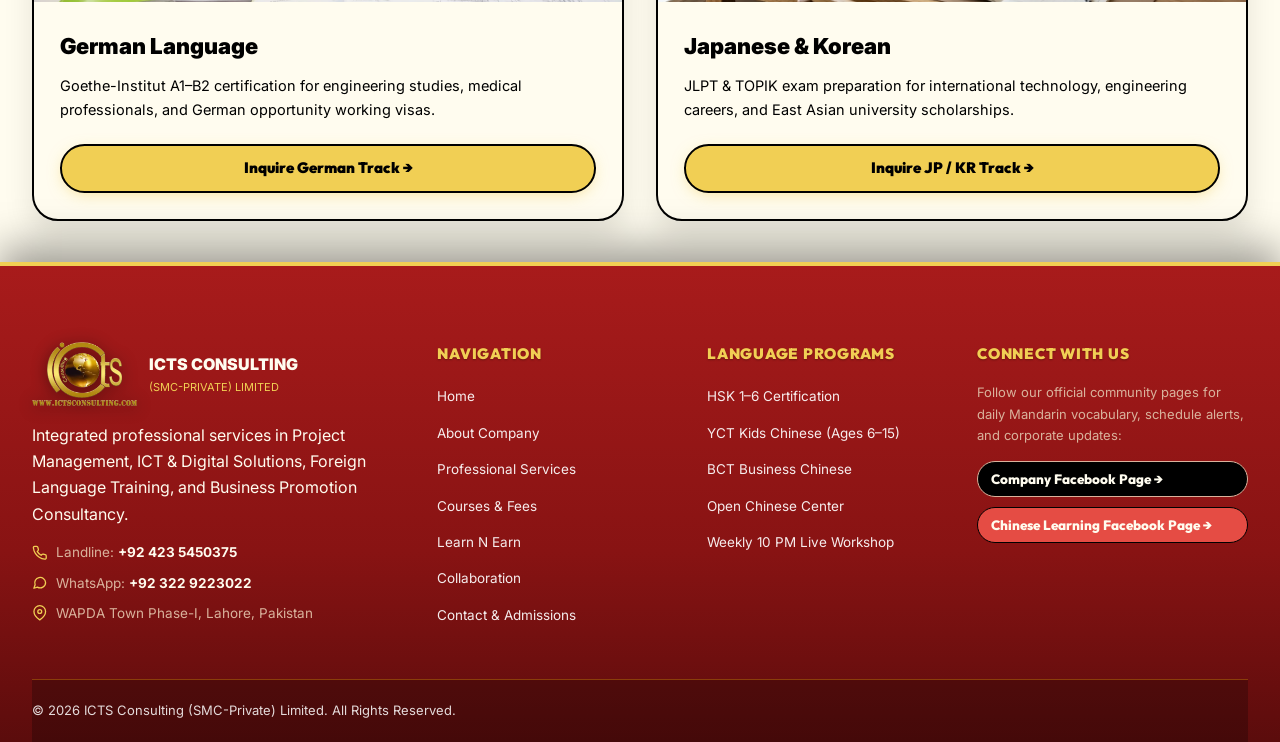
==== commit 42933cee: "Optimize Open Graph preview image to lightweight JPEG (52KB) for WhatsApp link preview" ====
--- a/programs/index.html
+++ b/programs/index.html
@@ -1,4 +1,4 @@
-<!DOCTYPE html>
+﻿<!DOCTYPE html>
 <html lang="en">
 <head>
   <meta charset="UTF-8">
@@ -9,15 +9,15 @@
   <meta property="og:type" content="website">
   <meta property="og:title" content="Chinese Language Programs & Courses | ICTS Consulting">
   <meta property="og:description" content="Explore certified Chinese Mandarin HSK, YCT, BCT, Business Language, and E-Commerce courses by ICTS Consulting.">
-  <meta property="og:image" content="https://www.ictsconsulting.com/assests/icts_logo.png">
-  <meta property="og:image:secure_url" content="https://www.ictsconsulting.com/assests/icts_logo.png">
-  <meta property="og:image:type" content="image/png">
+  <meta property="og:image" content="https://www.ictsconsulting.com/assests/icts_og.jpg">
+  <meta property="og:image:secure_url" content="https://www.ictsconsulting.com/assests/icts_og.jpg">
+  <meta property="og:image:type" content="image/jpeg">
   <meta property="og:image:width" content="1200">
   <meta property="og:image:height" content="630">
   <meta property="og:image:alt" content="ICTS Consulting Official Logo">
   <meta property="og:url" content="https://www.ictsconsulting.com/courses.html">
   <meta name="twitter:card" content="summary_large_image">
-  <meta name="twitter:image" content="https://www.ictsconsulting.com/assests/icts_logo.png">
+  <meta name="twitter:image" content="https://www.ictsconsulting.com/assests/icts_og.jpg">
 
   <script>
     window.location.replace("../courses.html");
